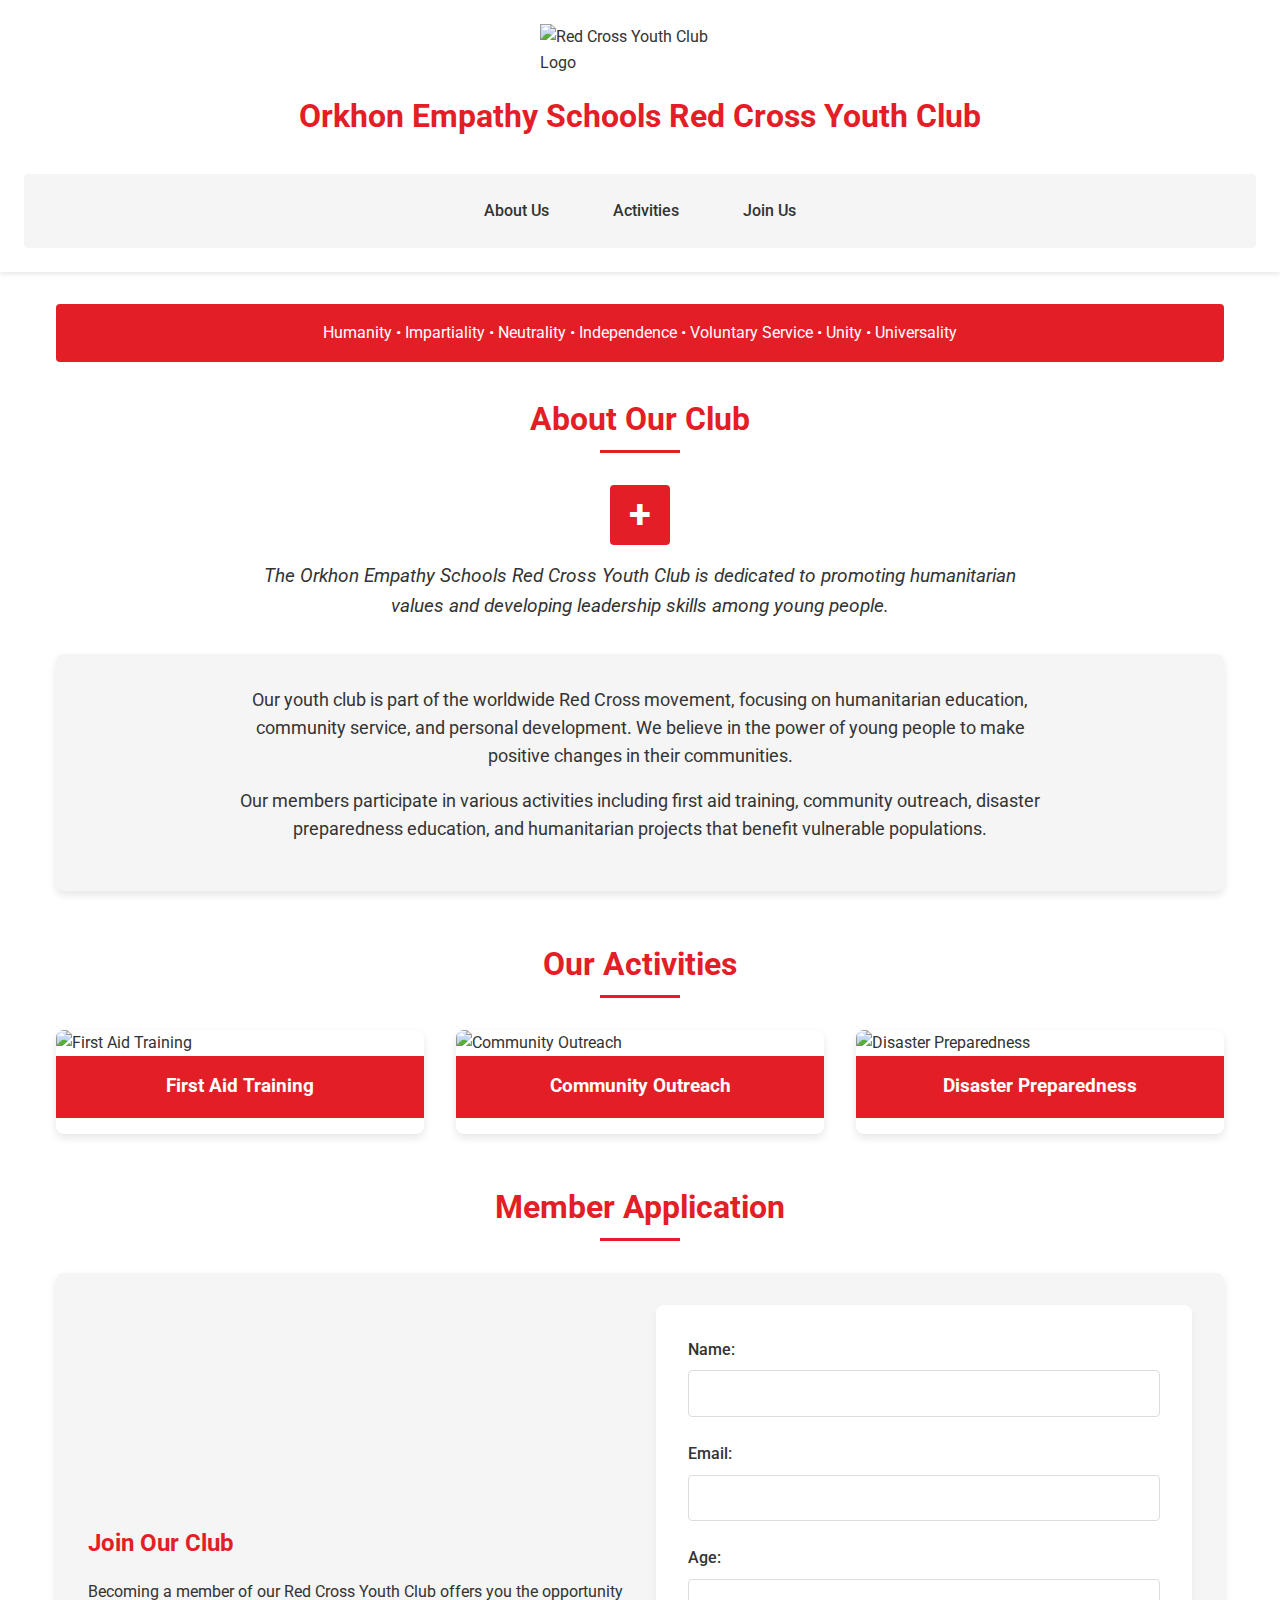
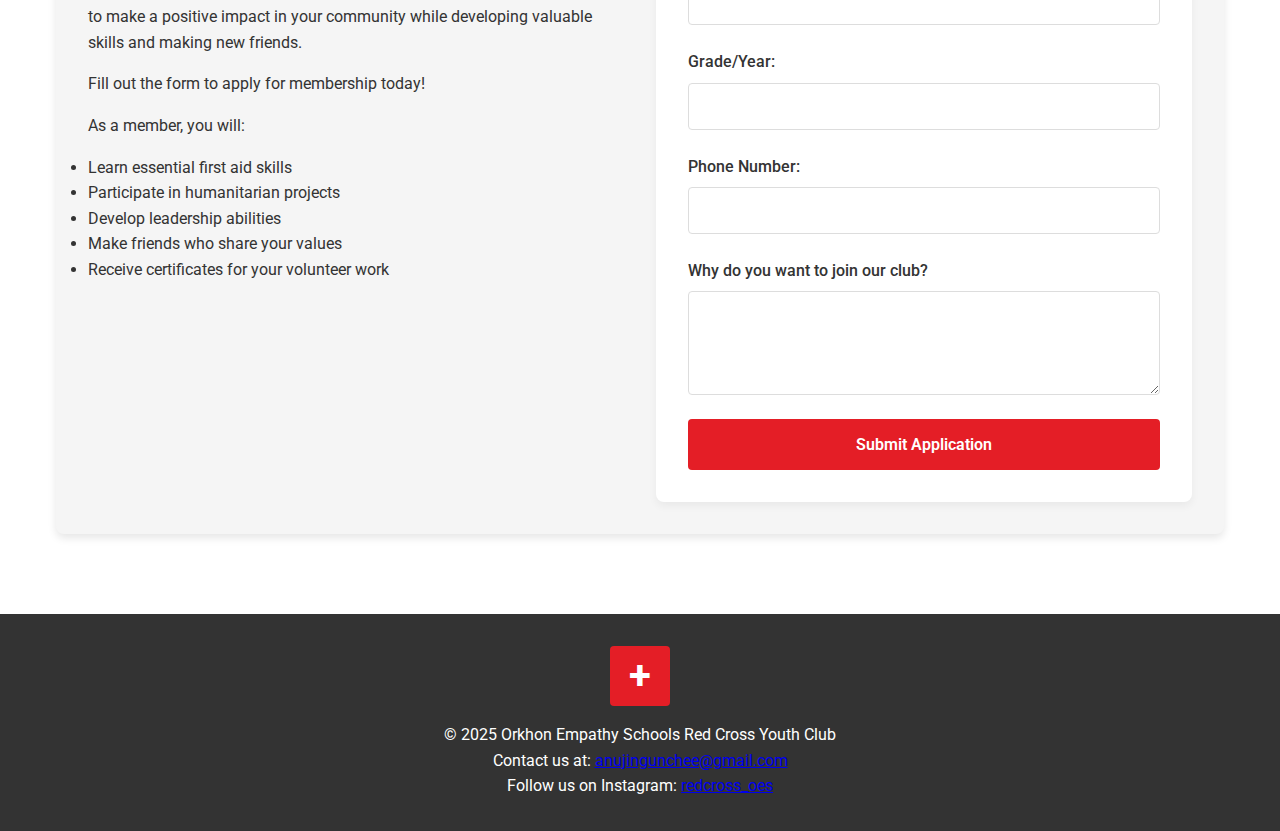
==== index.html @ e9a500d6 "Add files via upload" ====
<!DOCTYPE html>
<html lang="en">
<head>
    <meta charset="UTF-8">
    <meta name="viewport" content="width=device-width, initial-scale=1.0">
    <title>Orkhon Empathy Schools Red Cross Youth Club</title>
    <link rel="stylesheet" href="styles.css">
    <link href="https://fonts.googleapis.com/css2?family=Roboto:wght@400;500;700&display=swap" rel="stylesheet">
    <script>
        function handleFormSubmit(event) {
            event.preventDefault();

            // Get form data
            const formData = new FormData(event.target);
            const formValues = Object.fromEntries(formData.entries());

            // Create email body
            const subject = encodeURIComponent("New Red Cross Youth Club Application");
            const body = encodeURIComponent(
                "New Application Details:\n\n" +
                "Name: " + formValues.name + "\n" +
                "Email: " + formValues.email + "\n" +
                "Age: " + formValues.age + "\n" +
                "Grade/Year: " + formValues.grade + "\n" +
                "Phone: " + formValues.phone + "\n\n" +
                "Why they want to join: \n" + formValues.interests
            );

            // Open email client with pre-filled data
            window.location.href = `mailto:anujingunchee@gmail.com?subject=${subject}&body=${body}`;

            // Show confirmation message
            alert("Thank you for your application! Your information has been sent to our administrators.");

            // Reset the form
            event.target.reset();
        }

        // Add event listener when the page loads
        window.addEventListener('load', function() {
            document.getElementById('application-form').addEventListener('submit', handleFormSubmit);
        });
    </script>
</head>
<body>
    <header>
        <img src="logo2.png" id="logo" alt="Red Cross Youth Club Logo">
        <h1>Orkhon Empathy Schools Red Cross Youth Club</h1>
        <nav>
            <a href="#about">About Us</a>
            <a href="#activities-showcase">Activities</a>
            <a href="#application">Join Us</a>
        </nav>
    </header>


    <main>

        <div class="red-cross-banner">
            <p>Humanity • Impartiality • Neutrality • Independence • Voluntary Service • Unity • Universality</p>
        </div>
        <section id="about">
            <h2>About Our Club</h2>
            <div class="red-cross-emblem"></div>
            <p class="mission-statement">The Orkhon Empathy Schools Red Cross Youth Club is dedicated to promoting humanitarian values and developing leadership skills among young people.</p>
            <div class="club-info">
                <div class="club-description">
                    <p>Our youth club is part of the worldwide Red Cross movement, focusing on humanitarian education, community service, and personal development. We believe in the power of young people to make positive changes in their communities.</p>
                    <p>Our members participate in various activities including first aid training, community outreach, disaster preparedness education, and humanitarian projects that benefit vulnerable populations.</p>
                </div>            
            </div>
        </section>

        <section id="activities-showcase">
            <h2>Our Activities</h2>
            <div class="activities-gallery">
                <div class="activity-card">
                    <img src="./image/surgalt.jpg" alt="First Aid Training" class="activity-photo">
                    <h3>First Aid Training</h3>
                </div>
                <div class="activity-card">
                    <img src="./image/handiv.jpg" alt="Community Outreach" class="activity-photo">
                    <h3>Community Outreach</h3>
                </div>
                <div class="activity-card">
                    <img src="./image/gamshig.jpg" alt="Disaster Preparedness" class="activity-photo">
                    <h3>Disaster Preparedness</h3>
                </div>
            </div>

        </section>

        <section id="application">
            <h2>Member Application</h2>
            <div class="application-container">
                <div class="application-info">
                    <h3>Join Our Club</h3>
                    <p>Becoming a member of our Red Cross Youth Club offers you the opportunity to make a positive impact in your community while developing valuable skills and making new friends.</p>
                    <p>Fill out the form to apply for membership today!</p>
                    <p>As a member, you will:</p>
                    <ul>
                        <li>Learn essential first aid skills</li>
                        <li>Participate in humanitarian projects</li>
                        <li>Develop leadership abilities</li>
                        <li>Make friends who share your values</li>
                        <li>Receive certificates for your volunteer work</li>
                    </ul>
                </div>
                <div class="application-form-container">
                    <form id="application-form">
                        <label for="name">Name:</label>
                        <input type="text" id="name" name="name" required>

                        <label for="email">Email:</label>
                        <input type="email" id="email" name="email" required>

                        <label for="age">Age:</label>
                        <input type="number" id="age" name="age" min="12" max="25" required>

                        <label for="grade">Grade/Year:</label>
                        <input type="text" id="grade" name="grade" required>

                        <label for="phone">Phone Number:</label>
                        <input type="tel" id="phone" name="phone" required>

                        <label for="interests">Why do you want to join our club?</label>
                        <textarea id="interests" name="interests" rows="4" required></textarea>

                        <button type="submit" class="submit-btn">Submit Application</button>
                    </form>
                </div>
            </div>
        </section>
    </main>

    <footer>
        <div class="red-cross-emblem"></div>
        <p>&copy; 2025 Orkhon Empathy Schools Red Cross Youth Club</p>
        <p>Contact us at: <a href="mailto:anujingunchee@gmail.com">anujingunchee@gmail.com</a></p>
        <p>Follow us on Instagram: <a href="https://www.instagram.com/redcross_oes/?hl=en" target="_blank">redcross_oes</a></p>
    </footer>
</html>
---- styles.css ----
/* Global Styles */
:root {
    --primary-red: #e41e26;
    --secondary-red: #c41c23;
    --dark-gray: #333333;
    --light-gray: #f5f5f5;
    --medium-gray: #dddddd;
    --white: #ffffff;
}

/* Activities List Styles */
.activities-list {
    display: flex;
    flex-direction: column;
    gap: 2rem;
    margin-top: 2rem;
}

.activity-item {
    display: flex;
    background-color: var(--white);
    border-radius: 8px;
    overflow: hidden;
    box-shadow: 0 4px 8px rgba(0, 0, 0, 0.1);
}

.activity-date {
    display: flex;
    flex-direction: column;
    align-items: center;
    justify-content: center;
    background-color: var(--primary-red);
    color: var(--white);
    padding: 1.5rem;
    min-width: 120px;
    text-align: center;
}

.month {
    font-size: 1.2rem;
    font-weight: 500;
    text-transform: uppercase;
}

.day {
    font-size: 2.5rem;
    font-weight: 700;
    line-height: 1;
    margin: 0.5rem 0;
}

.year {
    font-size: 1.2rem;
}

.activity-details {
    padding: 1.5rem;
    flex-grow: 1;
}

.activity-details h3 {
    color: var(--primary-red);
    margin-bottom: 0.5rem;
    font-size: 1.4rem;
}

.activity-time, .activity-location {
    margin-bottom: 0.5rem;
    color: var(--dark-gray);
}

.activity-description {
    margin-bottom: 1.5rem;
}

.register-btn {
    display: inline-block;
    background-color: var(--primary-red);
    color: var(--white);
    padding: 0.6rem 1.5rem;
    border-radius: 4px;
    text-decoration: none;
    font-weight: 500;
    transition: background-color 0.3s;
}

.register-btn:hover {
    background-color: var(--secondary-red);
}

/* Past Activities Styles */
.activity-content {
    padding: 1rem;
}

.activity-date-small {
    color: var(--primary-red);
    font-style: italic;
    margin-bottom: 0.5rem;
}
* {
    margin: 0;
    padding: 0;
    box-sizing: border-box;
    font-family: 'Roboto', Arial, sans-serif;
}

body {
    line-height: 1.6;
    color: var(--dark-gray);
    background-color: var(--white);
}

/* Navigation styling */
nav {
    display: flex;
    justify-content: center;
    gap: 2rem;
    margin-top: 1rem;
    padding: 1rem 0;
    background-color: var(--light-gray);
    border-radius: 4px;
    width: 100%;
}

nav a {
    color: var(--dark-gray);
    text-decoration: none;
    font-weight: 500;
    padding: 0.5rem 1rem;
    border-radius: 4px;
    transition: all 0.3s ease;
}

nav a:hover {
    background-color: var(--primary-red);
    color: var(--white);
}

/* Make sure header elements are properly aligned */
header {
    display: flex;
    flex-direction: column;
    align-items: center;
    padding: 1.5rem;
    background-color: var(--white);
    box-shadow: 0 2px 5px rgba(0, 0, 0, 0.1);
}

header h1 {
    margin: 1rem 0;
    color: var(--primary-red);
    text-align: center;
}

#logo {
    max-width: 200px;
    height: auto;
}


/* Main Content Styles */
main {
    max-width: 1200px;
    margin: 0 auto;
    padding: 2rem 1rem;
}

section {
    margin-bottom: 3rem;
}

h2 {
    color: var(--primary-red);
    text-align: center;
    margin-bottom: 2rem;
    font-size: 2rem;
    position: relative;
    padding-bottom: 0.5rem;
}

h2::after {
    content: '';
    position: absolute;
    bottom: 0;
    left: 50%;
    transform: translateX(-50%);
    width: 80px;
    height: 3px;
    background-color: var(--primary-red);
}

h3 {
    color: var(--dark-gray);
    margin-bottom: 1rem;
}

/* About Section */
.club-info {
    display: flex;
    flex-direction: column;
    align-items: center;
    background-color: var(--light-gray);
    padding: 2rem;
    border-radius: 8px;
    box-shadow: 0 4px 8px rgba(0, 0, 0, 0.1);
}

.club-description {
    max-width: 800px;
    text-align: center;
}

.club-description p {
    margin-bottom: 1rem;
    font-size: 1.1rem;
}

/* Activities Section */
.activities-gallery {
    display: grid;
    grid-template-columns: repeat(auto-fit, minmax(300px, 1fr));
    gap: 2rem;
}

.activity-card {
    background-color: var(--white);
    border-radius: 8px;
    overflow: hidden;
    box-shadow: 0 4px 8px rgba(0, 0, 0, 0.1);
    transition: transform 0.3s;
}

.activity-card:hover {
    transform: translateY(-5px);
}

.activity-photo {
    width: 100%;
    height: 200px;
    object-fit: cover;
}

.activity-card h3 {
    padding: 1rem;
    text-align: center;
    background-color: var(--primary-red);
    color: var(--white);
}

/* Application Section */
.application-container {
    display: grid;
    grid-template-columns: 1fr 1fr;
    gap: 2rem;
    background-color: var(--light-gray);
    padding: 2rem;
    border-radius: 8px;
    box-shadow: 0 4px 8px rgba(0, 0, 0, 0.1);
}

.application-info {
    display: flex;
    flex-direction: column;
    justify-content: center;
}

.application-info h3 {
    color: var(--primary-red);
    font-size: 1.5rem;
    margin-bottom: 1rem;
}

.application-info p {
    margin-bottom: 1rem;
}

.application-form-container {
    background-color: var(--white);
    padding: 2rem;
    border-radius: 8px;
    box-shadow: 0 4px 8px rgba(0, 0, 0, 0.05);
}

form {
    display: flex;
    flex-direction: column;
}

label {
    margin-bottom: 0.5rem;
    font-weight: 500;
}

input, textarea {
    padding: 0.8rem;
    margin-bottom: 1.5rem;
    border: 1px solid var(--medium-gray);
    border-radius: 4px;
    font-size: 1rem;
}

input:focus, textarea:focus {
    outline: none;
    border-color: var(--primary-red);
    box-shadow: 0 0 0 2px rgba(228, 30, 38, 0.2);
}

.submit-btn {
    background-color: var(--primary-red);
    color: var(--white);
    border: none;
    padding: 1rem;
    font-size: 1rem;
    font-weight: 600;
    border-radius: 4px;
    cursor: pointer;
    transition: background-color 0.3s;
}

.submit-btn:hover {
    background-color: var(--secondary-red);
}

/* Footer Styles */
footer {
    background-color: var(--dark-gray);
    color: var(--white);
    padding: 2rem 1rem;
    text-align: center;
}

.contact-info {
    margin-top: 1rem;
}

.contact-info a {
    color: var(--white);
    text-decoration: underline;
}

.contact-info a:hover {
    color: var(--medium-gray);
}

/* Responsive Design */
@media (max-width: 768px) {
    .application-container {
        grid-template-columns: 1fr;
    }

    nav {
        flex-direction: column;
        align-items: center;
    }

    nav a {
        margin: 0.3rem 0;
    }

    header h1 {
        font-size: 1.5rem;
    }

    .activity-item {
        flex-direction: column;
    }

    .activity-date {
        flex-direction: row;
        padding: 0.8rem;
        width: 100%;
        justify-content: center;
        gap: 0.5rem;
    }

    .month, .day, .year {
        font-size: 1.2rem;
        margin: 0;
    }
}


/* Additional Red Cross specific styling */
.red-cross-banner {
    background-color: var(--primary-red);
    color: var(--white);
    text-align: center;
    padding: 1rem;
    margin-bottom: 2rem;
    border-radius: 4px;
}

.mission-statement {
    font-style: italic;
    text-align: center;
    max-width: 800px;
    margin: 0 auto 2rem;
    color: var(--dark-gray);
    font-size: 1.2rem;
}

/* Add a red cross emblem effect */
.red-cross-emblem {
    position: relative;
    width: 60px;
    height: 60px;
    margin: 0 auto 1rem;
}

.red-cross-emblem::before {
    content: '';
    position: absolute;
    top: 0;
    left: 0;
    width: 100%;
    height: 100%;
    background-color: var(--primary-red);
    border-radius: 4px;
}

.red-cross-emblem::after {
    content: '+';
    position: absolute;
    top: 50%;
    left: 50%;
    transform: translate(-50%, -50%);
    color: var(--white);
    font-size: 2.5rem;
    font-weight: bold;
}
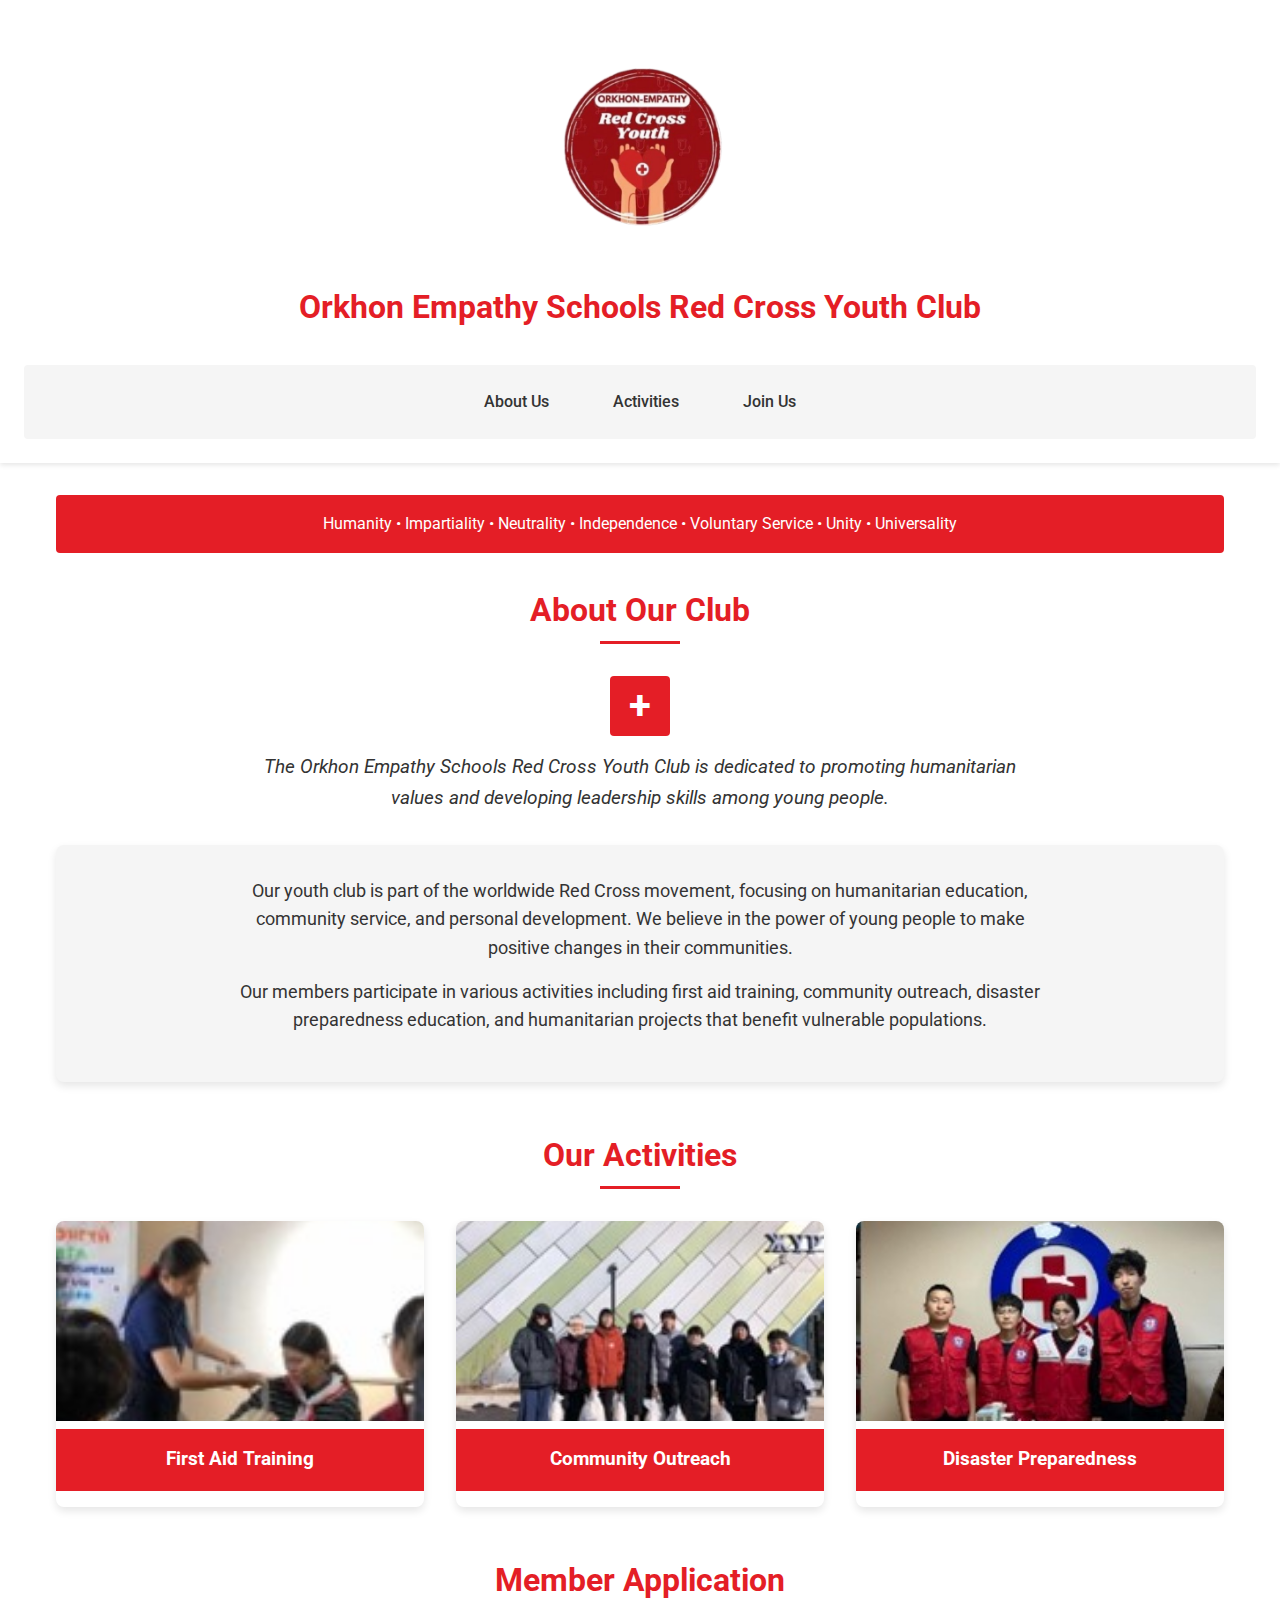
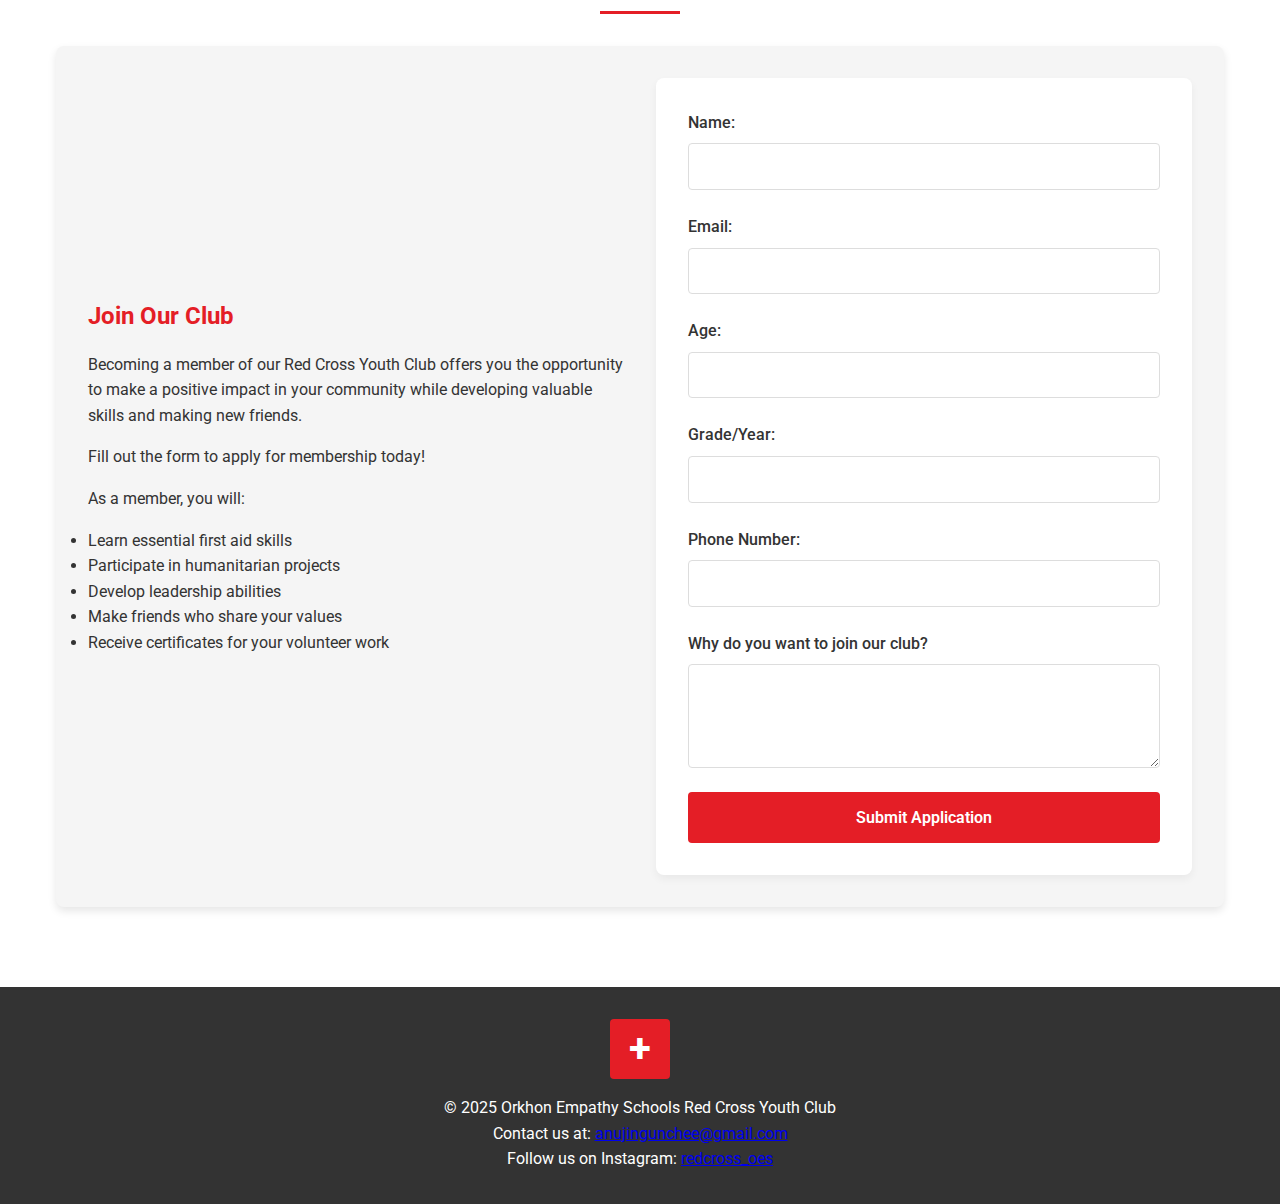
==== commit e5732dfa: "Update index.html" ====
--- a/index.html
+++ b/index.html
@@ -44,7 +44,7 @@
 </head>
 <body>
     <header>
-        <img src="logo2.png" id="logo" alt="Red Cross Youth Club Logo">
+        <img src="./images/logo2.png" id="logo" alt="Red Cross Youth Club Logo">
         <h1>Orkhon Empathy Schools Red Cross Youth Club</h1>
         <nav>
             <a href="#about">About Us</a>
@@ -75,15 +75,15 @@
             <h2>Our Activities</h2>
             <div class="activities-gallery">
                 <div class="activity-card">
-                    <img src="./image/surgalt.jpg" alt="First Aid Training" class="activity-photo">
+                    <img src="./images/surgalt.jpg" alt="First Aid Training" class="activity-photo">
                     <h3>First Aid Training</h3>
                 </div>
                 <div class="activity-card">
-                    <img src="./image/handiv.jpg" alt="Community Outreach" class="activity-photo">
+                    <img src="./images/handiv.jpg" alt="Community Outreach" class="activity-photo">
                     <h3>Community Outreach</h3>
                 </div>
                 <div class="activity-card">
-                    <img src="./image/gamshig.jpg" alt="Disaster Preparedness" class="activity-photo">
+                    <img src="./images/gamshig.jpg" alt="Disaster Preparedness" class="activity-photo">
                     <h3>Disaster Preparedness</h3>
                 </div>
             </div>
